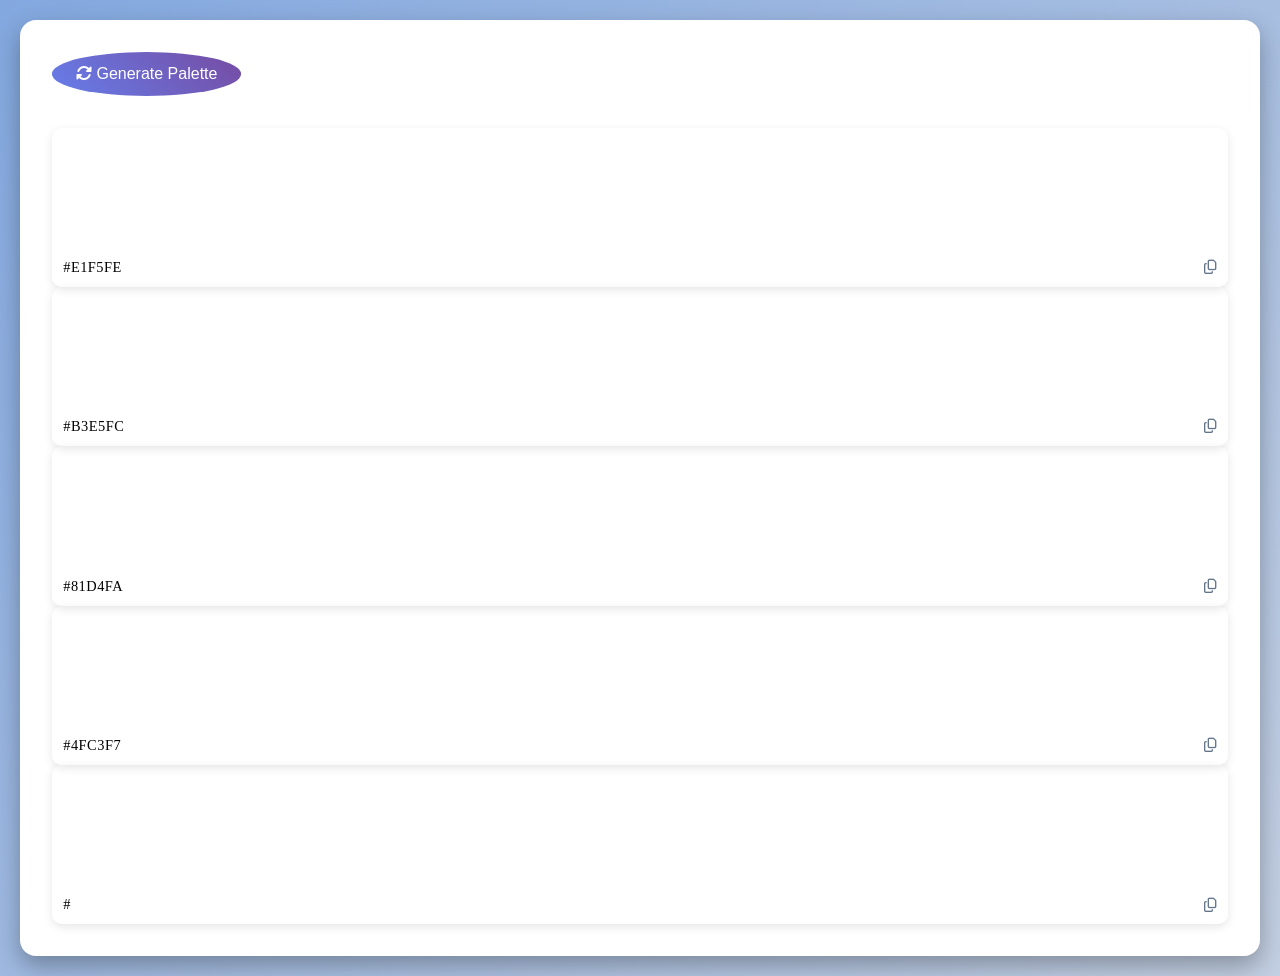
==== project2/index.html @ ceca0eb5 "Project @2" ====
<!DOCTYPE html>
<html lang="en">

<head>
    <meta charset="UTF-8">
    <meta name="viewport" content="width=device-width, initial-scale=1.0">
    <title>Color Palette Generator</title>
    <link rel="stylesheet" href="https://cdnjs.cloudflare.com/ajax/libs/font-awesome/6.7.2/css/all.min.css"
        integrity="sha512-Evv84Mr4kqVGRNSgIGL/F/aIDqQb7xQ2vcrdIwxfjThSH8CSR7PBEakCr51Ck+w+/U6swU2Im1vVX0SVk9ABhg=="
        crossorigin="anonymous" referrerpolicy="no-referrer" />
    <link rel="stylesheet" href="style.css">
</head>

<body>
    <div class="container">
        <button id="generate-btn">
            <i class="fas fa-sync-alt"></i>
            Generate Palette
        </button>

        <div class="palatte-container">
            <!-- Color BOx -->
            <div class="color-box">
                <div class="color" style="background: color #e1f5fe;"></div>
                <div class="color-info">
                    <span class="hex-value">#E1F5FE</span>
                    <i class="far fa-copy copy-btn" tittle="Copy to cliboard"></i>
                </div>
            </div>
            <!-- Color Box 2 -->
            <div class="color-box">
                <div class="color" style="background: color #b3e5fc"></div>
                <div class="color-info">
                    <span class="hex-value">#B3E5FC</span>
                    <i class="far fa-copy copy-btn" tittle="Copy to cliboard"></i>
                </div>
            </div>
            <!-- Color Box 3 -->
            <div class="color-box">
                <div class="color" style="background: color #81D4FA;"></div>
                <div class="color-info">
                    <span class="hex-value">#81D4FA</span>
                    <i class="far fa-copy copy-btn" tittle="Copy to cliboard"></i>
                </div>
            </div>
            <!-- Color Box 4 -->
            <div class="color-box">
                <div class="color" style="background: color #4fc3f7;"></div>
                <div class="color-info">
                    <span class="hex-value">#4FC3F7</span>
                    <i class="far fa-copy copy-btn" tittle="Copy to cliboard"></i>
                </div>
            </div>
            <!-- Color Box 5 -->
            <div class="color-box">
                <div class="color" style="background: color #29b6f6;"></div>
                <div class="color-info">
                    <span class="hex-value">#</span>
                    <i class="far fa-copy copy-btn" tittle="Copy to cliboard"></i>
                </div>
            </div>
        </div>
    </div>


    <script src="script.js"></script>
</body>
</html>
---- project2/style.css ----
/* Basic Resett */
@import url(https://fonts.googleapis.com/css?family=Poppins:100,100italic,200,200italic,300,300italic,regular,italic,500,500italic,600,600italic,700,700italic,800,800italic,900,900italic);

* {
  margin: 0;
  padding: 0;
  box-sizing: border-box;
  font-family: "Poppins" sans-serif;
}

body {
  background: linear-gradient(135deg, #83a8df, #c3cfe2);
  min-height: 100vh;
  display: flex;
  align-items: center;
  justify-content: center;
  padding: 20px;
}

.container {
  background-color: #fff;
  border-radius: 1rem;
  padding: 2rem;
  width: 100%;
  max-width: 800%;
  box-shadow: 0 10px 25px rgba(0, 0, 0, 0.3);
}

h1 {
  text-align: center;
  margin-bottom: 1.5rem;
  color: #333;
  position: relative;
  padding-bottom: 0.5rem;
}

h1::after {
  content: "";
  position: absolute;
  bottom: 0;
  left: 50%;
  transform: translateX(-50%);
  width: 50%;
  height: 3px;
  background-color: #667eea;
  border-radius: 2px;
}

#generate-btn {
  background: linear-gradient(45deg, #667eea, #764ba2);
  color: white;
  border: none;
  padding: 0.8rem 1.5rem;
  border-radius: 50%;
  cursor: pointer;
  font-weight: 500;
  margin-bottom: 2rem;
  font-size: 1rem;
}

#generate-btn:hover {
  transform: translateY(-2px);
  box-shadow: 0 6px 10px rgba(102, 126, 234, 0.3);
}

#generate-btn:active {
  transform: translateY(0);
}

.palette-container {
  display: grid;
  gap: 1rem;
  grid-template-columns: repeat(auto-fit, minimax(130px, 1fr));
}

.color-box {
  border-radius: 10px;
  overflow: hidden;
  box-shadow: 0 3px 10px rgba(0, 0, 0, 0.1);
  transition: transform 0.2s;
}

.color-box:hover {
  transform: translateY(-5px);
}

.color {
  height: 120px;
  cursor: pointer;
}

.color-info {
  background-color: #fff;
  padding: 0.7rem;
  display: flex;
  align-items: center;
  justify-content: space-between;
  font-size: 0.9rem;
}

.hex-value {
  font-weight: 500;
  letter-spacing: 0.5px;
}

.copy-btn {
  cursor: pointer;
  color: #64748b;
  transition: color 0.2s;
}

.copy-btn:hover {
  color: #667eea;
}

@media (max-width: 768px) {
  .palette-container {
    grid-template-columns: repeat(auto-fit, minmax(100px, 1fr));
  }
}
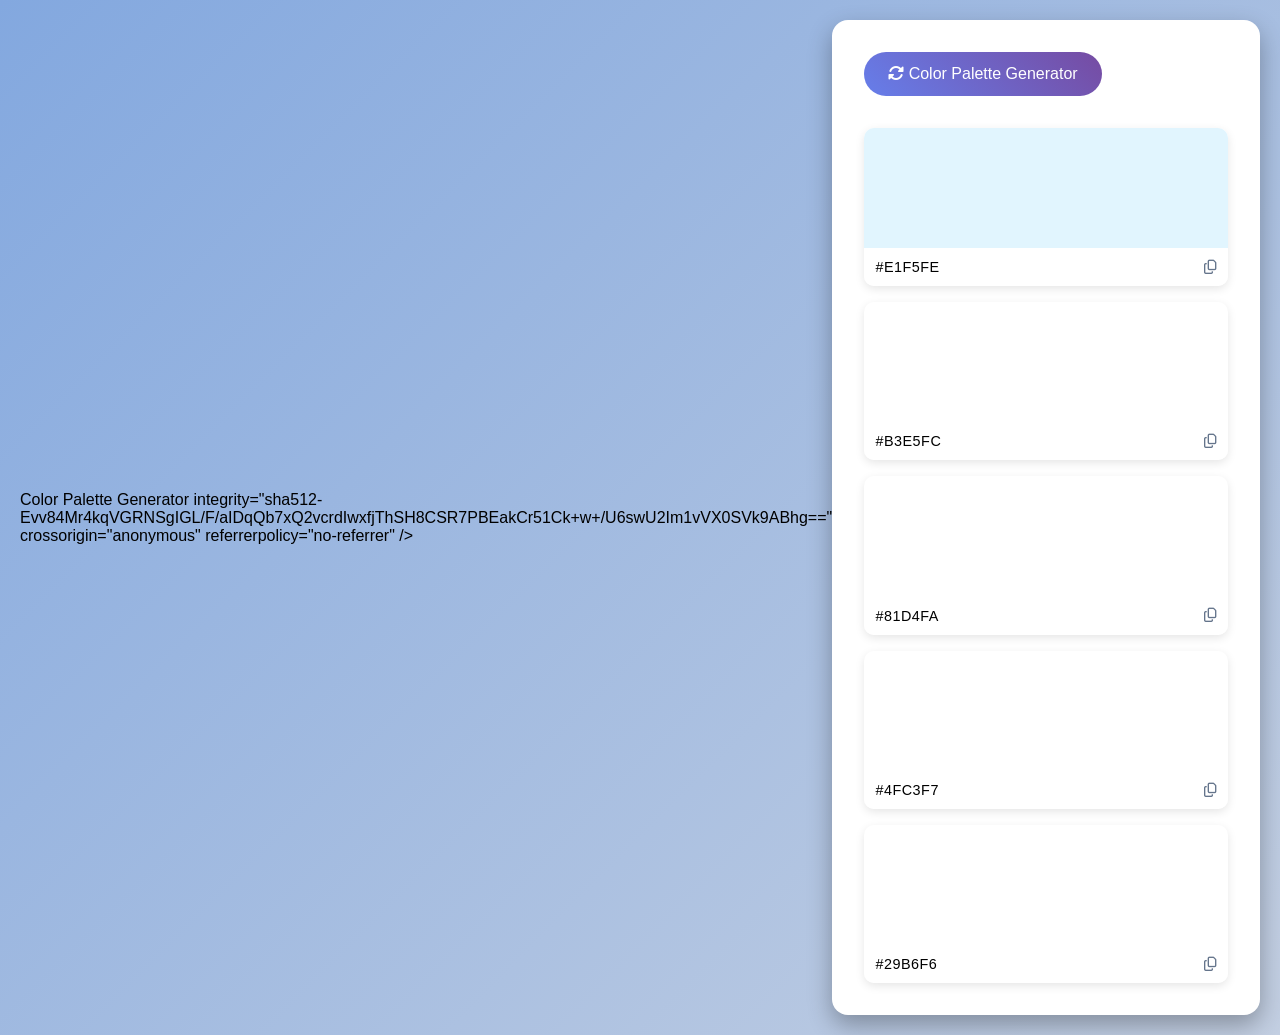
==== commit 60efbef1: "edited" ====
--- a/project2/index.html
+++ b/project2/index.html
@@ -4,10 +4,10 @@
 <head>
     <meta charset="UTF-8">
     <meta name="viewport" content="width=device-width, initial-scale=1.0">
-    <title>Color Palette Generator</title>
-    <link rel="stylesheet" href="https://cdnjs.cloudflare.com/ajax/libs/font-awesome/6.7.2/css/all.min.css"
-        integrity="sha512-Evv84Mr4kqVGRNSgIGL/F/aIDqQb7xQ2vcrdIwxfjThSH8CSR7PBEakCr51Ck+w+/U6swU2Im1vVX0SVk9ABhg=="
-        crossorigin="anonymous" referrerpolicy="no-referrer" />
+    <link rel="stylesheet" href="https://cdnjs.cloudflare.com/ajax/libs/font-awesome/6.7.2/css/all.min.css" <title>Color
+    Palette Generator</title>
+    integrity="sha512-Evv84Mr4kqVGRNSgIGL/F/aIDqQb7xQ2vcrdIwxfjThSH8CSR7PBEakCr51Ck+w+/U6swU2Im1vVX0SVk9ABhg=="
+    crossorigin="anonymous" referrerpolicy="no-referrer" />
     <link rel="stylesheet" href="style.css">
 </head>
 
@@ -15,16 +15,16 @@
     <div class="container">
         <button id="generate-btn">
             <i class="fas fa-sync-alt"></i>
-            Generate Palette
+            Color Palette Generator
         </button>
 
-        <div class="palatte-container">
+        <div class="palette-container">
             <!-- Color BOx -->
             <div class="color-box">
-                <div class="color" style="background: color #e1f5fe;"></div>
+                <div class="color" style="background-color:  #e1f5fe;"></div>
                 <div class="color-info">
                     <span class="hex-value">#E1F5FE</span>
-                    <i class="far fa-copy copy-btn" tittle="Copy to cliboard"></i>
+                    <i class="far fa-copy copy-btn" title="Copy to cliboard"></i>
                 </div>
             </div>
             <!-- Color Box 2 -->
@@ -32,7 +32,7 @@
                 <div class="color" style="background: color #b3e5fc"></div>
                 <div class="color-info">
                     <span class="hex-value">#B3E5FC</span>
-                    <i class="far fa-copy copy-btn" tittle="Copy to cliboard"></i>
+                    <i class="far fa-copy copy-btn" title="Copy to cliboard"></i>
                 </div>
             </div>
             <!-- Color Box 3 -->
@@ -40,7 +40,7 @@
                 <div class="color" style="background: color #81D4FA;"></div>
                 <div class="color-info">
                     <span class="hex-value">#81D4FA</span>
-                    <i class="far fa-copy copy-btn" tittle="Copy to cliboard"></i>
+                    <i class="far fa-copy copy-btn" title="Copy to cliboard"></i>
                 </div>
             </div>
             <!-- Color Box 4 -->
@@ -48,15 +48,15 @@
                 <div class="color" style="background: color #4fc3f7;"></div>
                 <div class="color-info">
                     <span class="hex-value">#4FC3F7</span>
-                    <i class="far fa-copy copy-btn" tittle="Copy to cliboard"></i>
+                    <i class="far fa-copy copy-btn" title="Copy to cliboard"></i>
                 </div>
             </div>
             <!-- Color Box 5 -->
             <div class="color-box">
                 <div class="color" style="background: color #29b6f6;"></div>
                 <div class="color-info">
-                    <span class="hex-value">#</span>
-                    <i class="far fa-copy copy-btn" tittle="Copy to cliboard"></i>
+                    <span class="hex-value">#29B6F6</span>
+                    <i class="far fa-copy copy-btn" title="Copy to cliboard"></i>
                 </div>
             </div>
         </div>
@@ -65,4 +65,5 @@
 
     <script src="script.js"></script>
 </body>
+
 </html>
--- a/project2/style.css
+++ b/project2/style.css
@@ -5,7 +5,7 @@
   margin: 0;
   padding: 0;
   box-sizing: border-box;
-  font-family: "Poppins" sans-serif;
+  font-family: "Poppins", sans-serif;
 }
 
 body {
@@ -22,7 +22,7 @@
   border-radius: 1rem;
   padding: 2rem;
   width: 100%;
-  max-width: 800%;
+  max-width: 800px;
   box-shadow: 0 10px 25px rgba(0, 0, 0, 0.3);
 }
 
@@ -46,12 +46,13 @@
   border-radius: 2px;
 }
 
+/* Generate Button */
 #generate-btn {
   background: linear-gradient(45deg, #667eea, #764ba2);
   color: white;
   border: none;
   padding: 0.8rem 1.5rem;
-  border-radius: 50%;
+  border-radius: 50px;
   cursor: pointer;
   font-weight: 500;
   margin-bottom: 2rem;
@@ -73,6 +74,7 @@
   grid-template-columns: repeat(auto-fit, minimax(130px, 1fr));
 }
 
+/* Color Boxes */
 .color-box {
   border-radius: 10px;
   overflow: hidden;
@@ -113,6 +115,7 @@
   color: #667eea;
 }
 
+/* Media Queries */
 @media (max-width: 768px) {
   .palette-container {
     grid-template-columns: repeat(auto-fit, minmax(100px, 1fr));
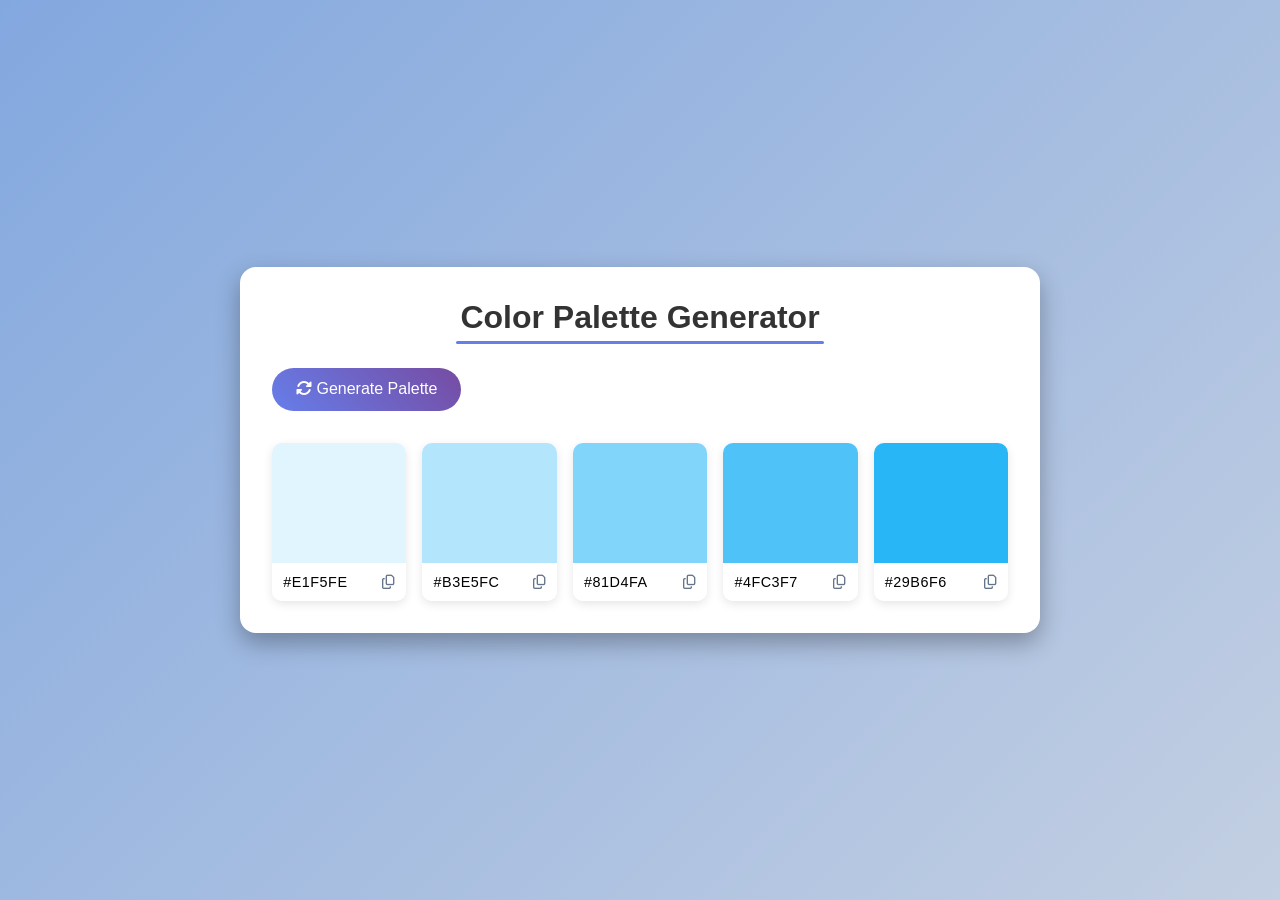
==== commit c6befae1: "edited2" ====
--- a/project2/index.html
+++ b/project2/index.html
@@ -2,67 +2,68 @@
 <html lang="en">
 
 <head>
-    <meta charset="UTF-8">
-    <meta name="viewport" content="width=device-width, initial-scale=1.0">
-    <link rel="stylesheet" href="https://cdnjs.cloudflare.com/ajax/libs/font-awesome/6.7.2/css/all.min.css" <title>Color
-    Palette Generator</title>
-    integrity="sha512-Evv84Mr4kqVGRNSgIGL/F/aIDqQb7xQ2vcrdIwxfjThSH8CSR7PBEakCr51Ck+w+/U6swU2Im1vVX0SVk9ABhg=="
-    crossorigin="anonymous" referrerpolicy="no-referrer" />
-    <link rel="stylesheet" href="style.css">
+    <meta charset="UTF-8" />
+    <meta name="viewport" content="width=device-width, initial-scale=1.0" />
+    <title>Color Palette Generator</title>
+    <link rel="stylesheet" href="https://cdnjs.cloudflare.com/ajax/libs/font-awesome/6.7.2/css/all.min.css"
+        integrity="sha512-Evv84Mr4kqVGRNSgIGL/F/aIDqQb7xQ2vcrdIwxfjThSH8CSR7PBEakCr51Ck+w+/U6swU2Im1vVX0SVk9ABhg=="
+        crossorigin="anonymous" referrerpolicy="no-referrer" />
+    <link rel="stylesheet" href="style.css" />
 </head>
 
 <body>
     <div class="container">
+        <h1>Color Palette Generator</h1>
+
         <button id="generate-btn">
             <i class="fas fa-sync-alt"></i>
-            Color Palette Generator
+            Generate Palette
         </button>
 
         <div class="palette-container">
-            <!-- Color BOx -->
+            <!-- COLOR BOX 1 -->
             <div class="color-box">
-                <div class="color" style="background-color:  #e1f5fe;"></div>
+                <div class="color" style="background-color: #e1f5fe"></div>
                 <div class="color-info">
                     <span class="hex-value">#E1F5FE</span>
-                    <i class="far fa-copy copy-btn" title="Copy to cliboard"></i>
+                    <i class="far fa-copy copy-btn" title="Copy to clipboard"></i>
                 </div>
             </div>
-            <!-- Color Box 2 -->
+            <!-- COLOR BOX 2 -->
             <div class="color-box">
-                <div class="color" style="background: color #b3e5fc"></div>
+                <div class="color" style="background-color: #b3e5fc"></div>
                 <div class="color-info">
                     <span class="hex-value">#B3E5FC</span>
-                    <i class="far fa-copy copy-btn" title="Copy to cliboard"></i>
+                    <i class="far fa-copy copy-btn" title="Copy to clipboard"></i>
                 </div>
             </div>
-            <!-- Color Box 3 -->
+            <!-- COLOR BOX 3 -->
             <div class="color-box">
-                <div class="color" style="background: color #81D4FA;"></div>
+                <div class="color" style="background-color: #81d4fa"></div>
                 <div class="color-info">
                     <span class="hex-value">#81D4FA</span>
-                    <i class="far fa-copy copy-btn" title="Copy to cliboard"></i>
+                    <i class="far fa-copy copy-btn" title="Copy to clipboard"></i>
                 </div>
             </div>
-            <!-- Color Box 4 -->
+            <!-- COLOR BOX 4 -->
             <div class="color-box">
-                <div class="color" style="background: color #4fc3f7;"></div>
+                <div class="color" style="background-color: #4fc3f7"></div>
                 <div class="color-info">
                     <span class="hex-value">#4FC3F7</span>
-                    <i class="far fa-copy copy-btn" title="Copy to cliboard"></i>
+                    <i class="far fa-copy copy-btn" title="Copy to clipboard"></i>
                 </div>
             </div>
-            <!-- Color Box 5 -->
+            <!-- COLOR BOX 5 -->
             <div class="color-box">
-                <div class="color" style="background: color #29b6f6;"></div>
+                <div class="color" style="background-color: #29b6f6"></div>
                 <div class="color-info">
                     <span class="hex-value">#29B6F6</span>
-                    <i class="far fa-copy copy-btn" title="Copy to cliboard"></i>
+                    <i class="far fa-copy copy-btn" title="Copy to clipboard"></i>
                 </div>
             </div>
         </div>
     </div>
 
-
     <script src="script.js"></script>
 </body>
 
--- a/project2/style.css
+++ b/project2/style.css
@@ -1,4 +1,4 @@
-/* Basic Resett */
+/* Basic Reset */
 @import url(https://fonts.googleapis.com/css?family=Poppins:100,100italic,200,200italic,300,300italic,regular,italic,500,500italic,600,600italic,700,700italic,800,800italic,900,900italic);
 
 * {
@@ -46,7 +46,6 @@
   border-radius: 2px;
 }
 
-/* Generate Button */
 #generate-btn {
   background: linear-gradient(45deg, #667eea, #764ba2);
   color: white;
@@ -71,10 +70,9 @@
 .palette-container {
   display: grid;
   gap: 1rem;
-  grid-template-columns: repeat(auto-fit, minimax(130px, 1fr));
+  grid-template-columns: repeat(auto-fit, minmax(130px, 1fr));
 }
 
-/* Color Boxes */
 .color-box {
   border-radius: 10px;
   overflow: hidden;
@@ -115,9 +113,8 @@
   color: #667eea;
 }
 
-/* Media Queries */
 @media (max-width: 768px) {
   .palette-container {
     grid-template-columns: repeat(auto-fit, minmax(100px, 1fr));
   }
-}
+}
